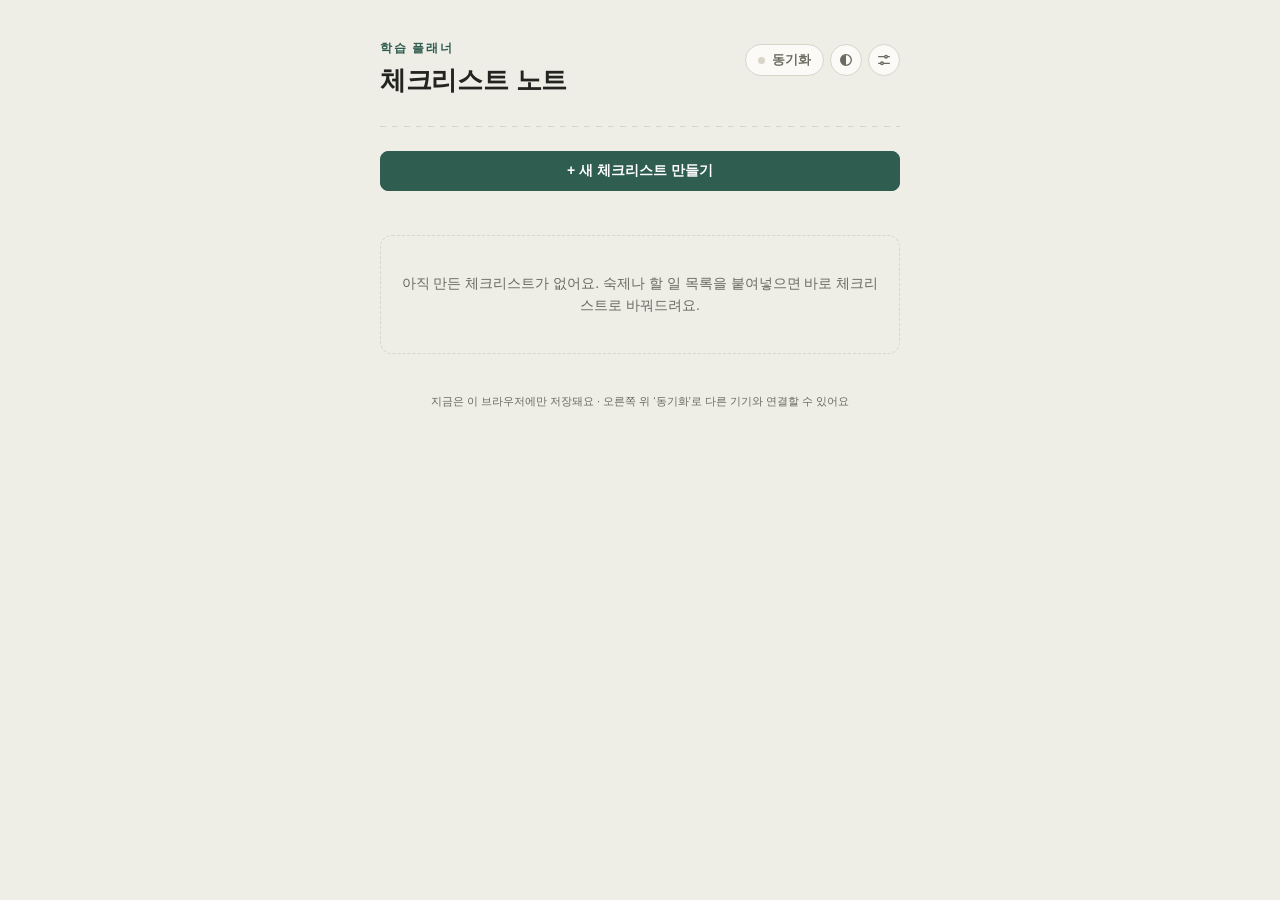
==== index.html @ d8da1058 "Release 1.8.0: card-based new-checklist flow, fill preview, growing template slots, unlock copy prot" ====
<!doctype html>
<html lang="ko">
<head>
<meta charset="utf-8">
<meta name="viewport" content="width=device-width, initial-scale=1">
<title>체크리스트 노트</title>
<script src="js/boot.js?v=9c025976"></script>
<link rel="stylesheet" href="css/style.css?v=dfe7e63e">
</head>
<body>
<div class="page">
  <header class="topbar">
    <div>
      <p class="eyebrow">학습 플래너</p>
      <h1 class="title">체크리스트 노트</h1>
    </div>
    <div class="topbar-actions">
      <button type="button" class="chip" id="btn-account">
        <span class="chip-dot" id="sync-dot"></span>
        <span class="chip-label" id="account-label">동기화</span>
      </button>
      <button type="button" class="icon-btn" id="btn-theme"></button>
      <button type="button" class="icon-btn" id="btn-settings" title="설정" aria-label="설정">
        <svg viewBox="0 0 24 24" fill="none" stroke="currentColor" stroke-width="2" stroke-linecap="round" aria-hidden="true"><path d="M4 7h9M17 7h3M4 17h3M11 17h9"/><circle cx="15" cy="7" r="2"/><circle cx="9" cy="17" r="2"/></svg>
      </button>
      <button type="button" class="icon-btn" id="btn-expand" title="큰 화면으로 열기" aria-label="큰 화면으로 열기" hidden>
        <svg viewBox="0 0 24 24" fill="none" stroke="currentColor" stroke-width="2" stroke-linecap="round" stroke-linejoin="round" aria-hidden="true"><path d="M14 4h6v6M20 4l-8 8M10 20H4v-6"/></svg>
      </button>
    </div>
  </header>
  <div class="rail"></div>

  <!-- LIST VIEW -->
  <section id="view-list">
    <button class="btn btn-primary btn-block" id="btn-new" style="margin-bottom:20px;">+ 새 체크리스트 만들기</button>
    <div class="tpl-section" id="tpl-section" hidden>
      <p class="field-label">템플릿으로 시작</p>
      <div class="tpl-list" id="tpl-list"></div>
    </div>
    <div class="card-list" id="card-list"></div>
    <p class="empty" id="empty-state" hidden></p>
    <div class="done-section" id="done-section" hidden>
      <button type="button" class="done-toggle" id="done-toggle" aria-expanded="false" aria-controls="done-list">
        <span>완료한 체크리스트</span>
        <span class="done-count num" id="done-count"></span>
        <svg viewBox="0 0 24 24" fill="none" stroke="currentColor" stroke-width="2.4" stroke-linecap="round" stroke-linejoin="round" aria-hidden="true"><path d="M6 9l6 6 6-6"/></svg>
      </button>
      <div class="card-list" id="done-list" hidden></div>
    </div>
  </section>

  <!-- INPUT VIEW -->
  <section id="view-input" hidden>
    <button class="back-link" id="btn-cancel-new">&larr; 목록으로</button>
    <div class="input-block">
      <label class="field-label" for="title-input">제목</label>
      <input type="text" id="title-input" placeholder="예: 8/8 영어 숙제">
    </div>
    <div class="input-block">
      <div class="field-head">
        <label class="field-label" for="text-input">할 일 목록</label>
        <div class="field-actions">
        <button type="button" class="btn btn-small" id="btn-fill-template" title="지금 적은 글을 저장해 둔 템플릿의 빈칸에 채워 넣어요">
          <svg viewBox="0 0 24 24" fill="none" stroke="currentColor" stroke-width="2" stroke-linecap="round" stroke-linejoin="round" aria-hidden="true"><path d="M4 5h16v5H4zM4 14h7v5H4zM15 14h5v5h-5z"/></svg>
          <span>템플릿에 합치기</span>
        </button>
        <button type="button" class="btn btn-small" id="btn-save-template">
          <svg viewBox="0 0 24 24" fill="none" stroke="currentColor" stroke-width="2" stroke-linecap="round" stroke-linejoin="round" aria-hidden="true"><path d="M6 3h12v18l-6-4-6 4z"/></svg>
          <span>템플릿 저장</span>
        </button>
        <button type="button" class="btn btn-small" id="btn-photo">
          <svg viewBox="0 0 24 24" fill="none" stroke="currentColor" stroke-width="2" stroke-linecap="round" stroke-linejoin="round" aria-hidden="true"><path d="M4 8h3l2-3h6l2 3h3v11H4z"/><circle cx="12" cy="13" r="3.5"/></svg>
          <span id="photo-label">사진에서 읽기</span>
        </button>
        </div>
        <input type="file" id="photo-input" accept="image/*" hidden>
      </div>
      <textarea id="text-input" spellcheck="false"></textarea>
      <p class="hint fill-hint" id="fill-hint" hidden>템플릿의 빈칸(<code>___</code>)을 채운 뒤 <code>Tab</code>을 누르면 다음 빈칸으로, <code>Shift+Tab</code>은 이전 빈칸으로 가요.</p>
      <p class="hint">"1. 문법" "1) 워크북" 같은 번호를 쓰면 구조를 알아서 잡아줘요. Enter를 치면 다음 번호가 자동으로 붙고, <code>Tab</code>으로 한 단계 들여쓰기, Shift+Tab으로 내어쓰기예요. 숙제 사진은 Ctrl+V로 붙여넣거나 여기로 끌어다 놓아도 읽어요. 빈 번호에서 Enter를 한 번 더 치면 번호가 끝나요.</p>
    </div>

    <button class="btn btn-primary btn-block" id="btn-build">체크리스트 만들기</button>
  </section>

  <!-- DETAIL VIEW -->
  <section id="view-detail" hidden>
    <button class="back-link" id="btn-back">&larr; 목록으로</button>
    <div class="detail-title-row">
      <input type="text" class="detail-title" id="detail-title" aria-label="체크리스트 제목">
    </div>
    <div id="stamp-done" class="stamp" hidden>&#10003; 오늘의 할 일 완료</div>
    <div class="progress-row">
      <div class="bar-track"><div class="bar-fill" id="detail-bar"></div></div>
      <span class="progress-frac num" id="detail-frac"></span>
      <span class="progress-pct num" id="detail-pct"></span>
    </div>
    <ul class="tree" id="tree-root"></ul>
    <div class="note-block">
      <label class="field-label" for="detail-note">메모</label>
      <textarea id="detail-note" rows="3" spellcheck="false" placeholder="이 체크리스트에 남길 메모 (예: 선생님이 한 말, 준비물, 헷갈린 점)"></textarea>
    </div>
    <div class="detail-actions">
      <button class="btn btn-primary" id="btn-edit-list">수정</button>
      <button class="btn" id="btn-carry-over">남은 것만 새로 만들기</button>
      <button class="btn" id="btn-reset">체크 초기화</button>
      <button class="btn btn-ghost" id="btn-delete">삭제</button>
    </div>
  </section>

  <p class="footer-note" id="footer-note"></p>
</div>

<dialog class="dialog" id="settings-dialog" aria-labelledby="settings-title">
  <h2 class="dialog-title" id="settings-title">설정</h2>

  <p class="field-label">들여쓰기 번호 모양</p>
  <p class="hint setting-hint">할 일을 적을 때 <code>Tab</code>이나 <code>Enter</code>로 새 번호가 붙을 때 쓰는 모양이에요. 줄을 <code>Tab</code>으로 들여쓰면 그 단계의 모양으로 바뀌어요.</p>
  <div class="setting-row">
    <label for="marker-level-0">첫째 단계</label>
    <select id="marker-level-0"></select>
  </div>
  <div class="setting-row">
    <label for="marker-level-1">둘째 단계 <span class="setting-sub">Tab 1번</span></label>
    <select id="marker-level-1"></select>
  </div>
  <div class="setting-row">
    <label for="marker-level-2">셋째 단계부터 <span class="setting-sub">Tab 2번 이상</span></label>
    <select id="marker-level-2"></select>
  </div>
  <pre class="marker-preview" id="marker-preview" aria-label="미리보기"></pre>

  <label class="check-row">
    <input type="checkbox" id="setting-renumber">
    <span>끌어서 순서를 바꾸면 번호를 다시 매겨요</span>
  </label>
  <p class="hint">로그인하면 이 설정도 계정으로 동기화돼요. 로그인하지 않으면 이 기기에만 저장돼요.</p>

  <details class="patch-notes">
    <summary>패치노트 <span class="patch-version num" id="app-version"></span></summary>
    <div class="patch-list" id="patch-list"></div>
  </details>

  <div class="dialog-actions">
    <button class="btn btn-primary" type="button" data-close-dialog>닫기</button>
  </div>
</dialog>

<dialog class="dialog" id="new-dialog" aria-labelledby="new-title">
  <h2 class="dialog-title" id="new-title"></h2>
  <p class="dialog-text" id="new-desc" hidden></p>
  <div class="card-list-stack" id="new-cards"></div>
  <div class="dialog-actions">
    <button class="btn btn-ghost" type="button" id="new-back" hidden>&larr; 뒤로</button>
    <button class="btn" type="button" data-close-dialog>닫기</button>
  </div>
</dialog>

<dialog class="dialog dialog-wide" id="preview-dialog" aria-labelledby="preview-title">
  <h2 class="dialog-title" id="preview-title">이렇게 채워져요</h2>
  <p class="dialog-text" id="preview-desc"></p>
  <div class="pv-legend" aria-hidden="true">
    <span class="pv-tag pv-filled">채움</span>
    <span class="pv-tag pv-inserted">끼워 넣음</span>
    <span class="pv-tag pv-blank">비어 있음</span>
    <span class="pv-tag pv-kept">틀 그대로</span>
  </div>
  <div class="pv-list" id="preview-list"></div>
  <p class="hint" id="preview-summary"></p>
  <div class="dialog-actions">
    <button class="btn" type="button" id="preview-alt" hidden></button>
    <button class="btn btn-primary" type="button" id="preview-apply">적용하기</button>
  </div>
</dialog>

<dialog class="dialog" id="template-dialog" aria-labelledby="template-title">
  <h2 class="dialog-title" id="template-title">템플릿으로 저장</h2>
  <p class="dialog-text">지금 적은 할 일 목록을 틀로 저장해 두고, 다음에 "템플릿으로 시작"에서 불러와 채워 넣을 수 있어요. 비워 둘 곳은 <code>___</code>(밑줄 3개)로 적어주세요. 예: <code>1. 단어 ___</code></p>
  <label class="field-label" for="template-name">템플릿 이름</label>
  <input type="text" id="template-name" maxlength="24" autocomplete="off" placeholder="예: 학원 숙제">
  <p class="hint" id="template-note"></p>
  <p class="status-msg is-error" id="template-error" hidden></p>
  <div class="dialog-actions">
    <button class="btn" type="button" data-close-dialog>닫기</button>
    <button class="btn btn-primary" type="button" id="template-save">저장</button>
  </div>
</dialog>

<dialog class="dialog" id="account-dialog" aria-labelledby="account-title">
  <h2 class="dialog-title" id="account-title">계정으로 동기화</h2>

  <div id="account-signed-out">
    <p class="dialog-text">이메일과 비밀번호로 로그인하면 PC와 폰에서 같은 체크리스트를 볼 수 있어요. 내 계정으로 저장돼서 다른 사람은 볼 수 없어요. SuperDialer 앱 계정과 같은 계정이에요.</p>
    <label class="field-label" for="account-email-input">이메일</label>
    <input type="email" id="account-email-input" autocomplete="username" spellcheck="false" placeholder="name@example.com">
    <label class="field-label" for="account-password-input">비밀번호</label>
    <input type="password" id="account-password-input" autocomplete="current-password" placeholder="6자 이상">
    <p class="status-msg is-error" id="account-error" hidden></p>
    <p class="hint" id="account-legacy-hint" hidden>예전 ‘아이디’ 동기화로 쓰던 체크리스트는 이 브라우저에 그대로 있어요. 로그인하면 계정으로 올라가요.</p>
    <div class="dialog-actions">
      <button class="btn" type="button" data-close-dialog>닫기</button>
      <button class="btn" type="button" id="account-signup">회원가입</button>
      <button class="btn btn-primary" type="button" id="account-login">로그인</button>
    </div>
  </div>

  <div id="account-signed-in" hidden>
    <p class="dialog-text"><strong id="account-current-id"></strong> 계정으로 동기화하고 있어요.</p>
    <p class="hint" id="account-last-sync"></p>
    <details class="legacy-import">
      <summary>예전 아이디에서 가져오기</summary>
      <p class="hint">이전에 아이디만으로 동기화하던 체크리스트를 이 계정으로 합쳐요.</p>
      <input type="text" id="account-legacy-input" spellcheck="false" placeholder="예전 아이디">
      <button class="btn" type="button" id="account-legacy-import">가져오기</button>
    </details>
    <div class="dialog-actions">
      <button class="btn btn-ghost" type="button" id="account-logout">로그아웃</button>
      <button class="btn" type="button" id="account-sync-now">지금 동기화</button>
      <button class="btn btn-primary" type="button" data-close-dialog>닫기</button>
    </div>
  </div>

  <div id="account-unconfigured" hidden>
    <p class="dialog-text">동기화 서버가 아직 연결되지 않아서 지금은 이 브라우저에만 저장돼요.</p>
    <p class="hint"><code>js/config.js</code>에 Supabase 주소와 키를 넣으면 켜져요. 설정 방법은 README에 있어요.</p>
    <div class="dialog-actions">
      <button class="btn btn-primary" type="button" data-close-dialog>닫기</button>
    </div>
  </div>
</dialog>

<div class="toast" id="toast" role="status" aria-live="polite" hidden></div>

<script src="js/config.js?v=7a0c2fef"></script>
<script src="js/version.js?v=f618550b"></script>
<script src="js/util.js?v=636b9a37"></script>
<script src="js/parser.js?v=a111a394"></script>
<script src="js/markers.js?v=a9713288"></script>
<script src="js/store.js?v=525d35f8"></script>
<script src="js/sync.js?v=b7b1cc95"></script>
<script src="js/theme.js?v=57aaf38d"></script>
<script src="js/confetti.js?v=ac100d52"></script>
<script src="js/settings.js?v=b8c64f5b"></script>
<script src="js/dragsort.js?v=265a18cf"></script>
<script src="js/view-list.js?v=ef3973a3"></script>
<script src="js/view-detail.js?v=2e94fd7f"></script>
<script src="js/view-input.js?v=64a6a858"></script>
<script src="vendor/tesseract/tesseract.min.js?v=99bac222"></script>
<script src="js/ocr-text.js?v=15b0b650"></script>
<script src="js/photo.js?v=3d3946a0"></script>
<script src="js/template-fill.js?v=d12a810c"></script>
<script src="js/page-text.js?v=63a82f47"></script>
<script src="js/page-extract.js?v=d46d4d75"></script>
<script src="js/page-import.js?v=6c646807"></script>
<script src="js/new-flow.js?v=ccb6172e"></script>
<script src="js/templates.js?v=20de53d5"></script>
<script src="js/account.js?v=31522bca"></script>
<script src="js/app.js?v=40acb630"></script>
</body>
</html>
---- css/style.css ----
:root {
  color-scheme: light dark;
  --bg: #eeede6;
  --surface: #fbfaf6;
  --surface-2: #f4f2ea;
  --ink: #23241f;
  --ink-muted: #6b6a61;
  --rule: #d8d6c9;
  --accent: #2f5d50;
  --accent-contrast: #ffffff;
  --accent-soft: #dce8e1;
  --warn: #b4442e;
  --warn-soft: #f3ddd6;
  --shadow: 0 1px 0 rgba(35,36,31,0.04), 0 8px 24px -16px rgba(35,36,31,0.25);
}
@media (prefers-color-scheme: dark) {
  :root:not([data-theme="light"]) {
    --bg: #1b1e1a;
    --surface: #23261f;
    --surface-2: #292c24;
    --ink: #ede9df;
    --ink-muted: #9c9a8c;
    --rule: #3a3d33;
    --accent: #86c2ab;
    --accent-contrast: #12211b;
    --accent-soft: #2a3b32;
    --warn: #e08669;
    --warn-soft: #3a2a24;
    --shadow: 0 1px 0 rgba(0,0,0,0.2), 0 8px 24px -16px rgba(0,0,0,0.6);
  }
}
:root[data-theme="dark"] {
  color-scheme: dark;
  --bg: #1b1e1a; --surface: #23261f; --surface-2: #292c24; --ink: #ede9df;
  --ink-muted: #9c9a8c; --rule: #3a3d33; --accent: #86c2ab; --accent-contrast: #12211b;
  --accent-soft: #2a3b32; --warn: #e08669; --warn-soft: #3a2a24;
  --shadow: 0 1px 0 rgba(0,0,0,0.2), 0 8px 24px -16px rgba(0,0,0,0.6);
}
:root[data-theme="light"] {
  color-scheme: light;
  --bg: #eeede6; --surface: #fbfaf6; --surface-2: #f4f2ea; --ink: #23241f;
  --ink-muted: #6b6a61; --rule: #d8d6c9; --accent: #2f5d50; --accent-contrast: #ffffff;
  --accent-soft: #dce8e1; --warn: #b4442e; --warn-soft: #f3ddd6;
  --shadow: 0 1px 0 rgba(35,36,31,0.04), 0 8px 24px -16px rgba(35,36,31,0.25);
}

* { box-sizing: border-box; }
html, body { margin: 0; padding: 0; }
body {
  background: var(--bg);
  color: var(--ink);
  font-family: "Pretendard Variable", Pretendard, -apple-system, BlinkMacSystemFont,
    "Apple SD Gothic Neo", "Malgun Gothic", "Noto Sans KR", sans-serif;
  min-height: 100vh;
  -webkit-font-smoothing: antialiased;
  /* Double-clicking a row must not paint a blue text selection; only editing fields allow it. */
  -webkit-user-select: none;
  user-select: none;
}
input, textarea { -webkit-user-select: text; user-select: text; }
.num { font-family: ui-monospace, "SF Mono", Menlo, Consolas, monospace; font-variant-numeric: tabular-nums; }

.page {
  max-width: 560px;
  margin: 0 auto;
  padding: 40px 20px 80px;
}

/* ---------- header ---------- */
.topbar {
  display: flex; align-items: flex-start; justify-content: space-between; gap: 12px;
  margin-bottom: 28px;
}
.eyebrow {
  font-size: 12px;
  letter-spacing: 0.14em;
  text-transform: uppercase;
  color: var(--accent);
  font-weight: 700;
  margin: 0 0 6px;
}
h1.title {
  font-size: 26px;
  font-weight: 800;
  letter-spacing: -0.01em;
  margin: 0;
  text-wrap: balance;
}
.topbar-actions { display: flex; align-items: center; gap: 6px; padding-top: 4px; flex-shrink: 0; }

.chip {
  display: inline-flex; align-items: center; gap: 7px;
  height: 32px; max-width: 170px; padding: 0 12px;
  border: 1px solid var(--rule); border-radius: 999px;
  background: var(--surface); color: var(--ink-muted);
  font-size: 12.5px; font-weight: 600;
  transition: border-color 0.15s ease, color 0.15s ease;
}
.chip:hover { border-color: var(--accent); color: var(--ink); }
.chip-label { overflow: hidden; text-overflow: ellipsis; white-space: nowrap; }
.chip-dot { width: 7px; height: 7px; border-radius: 50%; background: var(--rule); flex-shrink: 0; }
.chip-dot[data-status="ok"] { background: var(--accent); }
.chip-dot[data-status="syncing"] { background: var(--accent); animation: pulse 1s ease-in-out infinite; }
.chip-dot[data-status="error"] { background: var(--warn); }
@keyframes pulse { 50% { opacity: 0.25; } }

.icon-btn {
  width: 32px; height: 32px; padding: 0;
  display: inline-flex; align-items: center; justify-content: center;
  border: 1px solid var(--rule); border-radius: 50%;
  background: var(--surface); color: var(--ink-muted);
  transition: border-color 0.15s ease, color 0.15s ease;
}
.icon-btn:hover { border-color: var(--accent); color: var(--ink); }
.icon-btn svg { width: 16px; height: 16px; }
.chip:focus-visible, .icon-btn:focus-visible { outline: 2px solid var(--accent); outline-offset: 2px; }

/* ruled top rail */
.rail {
  height: 1px;
  background: repeating-linear-gradient(to right, var(--rule) 0 6px, transparent 6px 12px);
  margin-bottom: 24px;
}

button {
  font-family: inherit;
  cursor: pointer;
}
.btn {
  appearance: none;
  border: 1px solid var(--rule);
  background: var(--surface);
  color: var(--ink);
  border-radius: 8px;
  padding: 10px 16px;
  font-size: 14px;
  font-weight: 600;
  transition: border-color 0.15s ease, background 0.15s ease, transform 0.05s ease;
}
.btn:hover { border-color: var(--accent); }
.btn:active { transform: translateY(1px); }
.btn:focus-visible { outline: 2px solid var(--accent); outline-offset: 2px; }
.btn:disabled { opacity: 0.55; cursor: default; }
.btn:disabled:hover { border-color: var(--rule); }
.btn-primary {
  background: var(--accent);
  border-color: var(--accent);
  color: var(--accent-contrast);
}
.btn-primary:hover { filter: brightness(1.05); }
.btn-primary:disabled:hover { border-color: var(--accent); filter: none; }
.btn-ghost {
  background: transparent;
  border-color: transparent;
  color: var(--ink-muted);
}
.btn-ghost:hover { color: var(--warn); border-color: var(--warn-soft); background: var(--warn-soft); }
.btn-block { width: 100%; }
.btn-row { display: flex; gap: 10px; }
.btn-row .btn-block { flex: 1; }

/* ---------- list view ---------- */
.empty {
  border: 1px dashed var(--rule);
  border-radius: 12px;
  padding: 36px 20px;
  text-align: center;
  color: var(--ink-muted);
  font-size: 14px;
  line-height: 1.6;
}
.card-list { display: flex; flex-direction: column; gap: 12px; margin-bottom: 24px; }
.card {
  background: var(--surface);
  border: 1px solid var(--rule);
  border-radius: 12px;
  padding: 16px 18px;
  box-shadow: var(--shadow);
  cursor: pointer;
  transition: border-color 0.15s ease;
}
.card:hover { border-color: var(--accent); }
.card:focus-visible { outline: 2px solid var(--accent); outline-offset: 2px; }
.card-top { display: flex; align-items: baseline; justify-content: space-between; gap: 10px; margin-bottom: 10px; }
.card-title { font-size: 15px; font-weight: 700; }
.card-date { font-size: 11px; color: var(--ink-muted); flex-shrink: 0; }
.card-preview { list-style: none; margin: 0 0 12px; padding: 0; display: flex; flex-direction: column; gap: 4px; }
.card-preview li {
  position: relative; padding-left: 16px;
  font-size: 12.5px; color: var(--ink-muted);
  white-space: nowrap; overflow: hidden; text-overflow: ellipsis;
}
.card-preview li::before {
  content: ""; position: absolute; left: 1px; top: 50%; transform: translateY(-50%);
  width: 8px; height: 8px; border: 1.5px solid var(--ink-muted); border-radius: 2px;
}
.bar-track { height: 6px; border-radius: 4px; background: var(--surface-2); overflow: hidden; }
.bar-fill { height: 100%; background: var(--accent); border-radius: 4px; transition: width 0.25s ease; }
.card-bottom { display: flex; justify-content: space-between; align-items: center; margin-top: 8px; }
.card-frac { font-size: 12px; color: var(--ink-muted); }
.card-pct { font-size: 11px; color: var(--ink-muted); }
.card-done { font-size: 11px; font-weight: 700; color: var(--accent); letter-spacing: 0.04em; }
.card.is-done { box-shadow: none; background: transparent; }
.card.is-done .card-title { color: var(--ink-muted); }

.done-section { margin-top: 8px; }
.done-toggle {
  display: flex; align-items: center; gap: 8px; width: 100%;
  padding: 10px 2px; margin-bottom: 10px;
  border: none; border-top: 1px dashed var(--rule); background: none;
  color: var(--ink-muted); font-size: 13px; font-weight: 700; text-align: left;
}
.done-toggle:hover { color: var(--ink); }
.done-toggle:focus-visible { outline: 2px solid var(--accent); outline-offset: 2px; }
.done-count {
  font-size: 11px; padding: 1px 7px; border-radius: 999px;
  background: var(--surface-2); color: var(--ink-muted);
}
.done-toggle svg { width: 14px; height: 14px; margin-left: auto; transition: transform 0.15s ease; }
.done-toggle[aria-expanded="false"] svg { transform: rotate(-90deg); }

/* ---------- input view ---------- */
.field-label {
  font-size: 12px; font-weight: 700; color: var(--ink-muted);
  text-transform: uppercase; letter-spacing: 0.08em; margin: 0 0 8px; display: block;
}
input[type="text"], input[type="email"], input[type="password"], textarea, select {
  width: 100%;
  background: var(--surface);
  border: 1px solid var(--rule);
  border-radius: 10px;
  color: var(--ink);
  font-family: inherit;
  font-size: 14px;
  padding: 12px 14px;
}
select { cursor: pointer; }
input[type="text"]:focus, input[type="email"]:focus, input[type="password"]:focus, textarea:focus, select:focus {
  outline: none; border-color: var(--accent);
  box-shadow: 0 0 0 3px var(--accent-soft);
}
textarea { line-height: 1.65; resize: vertical; min-height: 220px; margin-bottom: 18px; tab-size: 4; }
.input-block { margin-bottom: 18px; }
.hint { font-size: 12px; color: var(--ink-muted); margin: 8px 0 0; line-height: 1.6; }
.hint a { color: var(--accent); }
.hint code, .dialog code {
  font-family: ui-monospace, "SF Mono", Menlo, Consolas, monospace;
  background: var(--surface-2); border-radius: 4px; padding: 1px 5px; font-size: 11.5px;
}

#btn-build { margin-top: 4px; }

.status-msg { font-size: 12px; margin: 10px 2px 0; line-height: 1.6; }
.status-msg.is-error { color: var(--warn); }

/* ---------- detail view ---------- */
.back-link {
  background: none; border: none; color: var(--ink-muted); font-size: 13px;
  padding: 0; margin-bottom: 14px; display: inline-flex; align-items: center; gap: 4px;
}
.back-link:hover { color: var(--accent); }
.detail-title-row { display: flex; align-items: center; gap: 10px; margin-bottom: 6px; }
/* Qualified with the element so it beats the generic input[type="text"] field style. */
input.detail-title {
  font-size: 21px; font-weight: 800; letter-spacing: -0.01em;
  background: transparent; border: none; border-radius: 0; color: var(--ink); font-family: inherit;
  flex: 1; padding: 2px 0; border-bottom: 1px solid transparent;
}
input.detail-title:focus { outline: none; box-shadow: none; border-bottom-color: var(--accent); }
.progress-row {
  position: sticky; top: 0; z-index: 2;
  display: flex; align-items: center; gap: 12px;
  padding: 12px 0; margin-bottom: 12px;
  background: var(--bg);
}
.progress-row .bar-track { flex: 1; height: 8px; }
.progress-frac { font-size: 13px; color: var(--ink-muted); flex-shrink: 0; }
.progress-pct { font-size: 13px; font-weight: 700; color: var(--accent); flex-shrink: 0; min-width: 34px; text-align: right; }

.stamp {
  display: inline-flex; align-items: center; gap: 6px;
  background: var(--accent-soft); color: var(--accent);
  font-size: 12px; font-weight: 700; letter-spacing: 0.04em;
  padding: 5px 10px; border-radius: 999px; margin: 8px 0 4px;
}
.stamp[data-animate] { animation: stamp-in 0.4s cubic-bezier(0.34, 1.56, 0.64, 1) 0.25s both; }
@keyframes stamp-in {
  from { opacity: 0; transform: scale(0.6); }
  to { opacity: 1; transform: scale(1); }
}

ul.tree, ul.tree ul { list-style: none; margin: 0; padding: 0; }
ul.tree { border-top: 1px solid var(--rule); }
ul.tree li { border-bottom: 1px solid var(--rule); }
ul.tree ul { border-top: 1px solid var(--rule); }
ul.tree ul li:last-child { border-bottom: none; }
.item-row {
  display: flex; align-items: flex-start; gap: 10px;
  padding: 11px 2px;
}

.chk {
  appearance: none; -webkit-appearance: none;
  width: 19px; height: 19px; flex-shrink: 0; margin-top: 1px; padding: 0;
  border: 1.5px solid var(--ink-muted); border-radius: 5px;
  background: var(--surface);
  position: relative;
  transition: transform 0.12s ease;
}
.chk:hover { border-color: var(--accent); transform: scale(1.12); }
.chk:active { transform: scale(0.9); }
.chk[aria-checked="true"] { background: var(--accent); border-color: var(--accent); }
.chk[aria-checked="mixed"] { border-color: var(--accent); }
.chk[aria-checked="mixed"]::after {
  content: ""; position: absolute; left: 4px; top: 7.5px;
  width: 8px; height: 2px; background: var(--accent); border-radius: 1px;
}
.chk:focus-visible { outline: 2px solid var(--accent); outline-offset: 2px; }

/* The check is an SVG stroke so it can be drawn like a pen line (pathLength="1"). */
.chk-mark {
  position: absolute; inset: 0; width: 100%; height: 100%;
  fill: none; stroke: var(--accent-contrast); stroke-width: 2.2;
  stroke-linecap: round; stroke-linejoin: round;
  stroke-dasharray: 1; stroke-dashoffset: 1;
}
.chk[aria-checked="true"] .chk-mark { stroke-dashoffset: 0; }

/* Only rows that just became checked animate; everything else renders in its final state. */
.item-row[data-animate] .chk { animation: chk-fill 0.18s ease-out var(--delay, 0ms) both; }
.item-row[data-animate] .chk-mark { animation: chk-draw 0.26s ease-out calc(var(--delay, 0ms) + 0.1s) both; }
.item-row[data-animate] .item-label { animation: strike-draw 0.32s ease-out calc(var(--delay, 0ms) + 0.22s) both; }
@keyframes chk-fill {
  from { background: var(--surface); border-color: var(--ink-muted); }
  to { background: var(--accent); border-color: var(--accent); }
}
@keyframes chk-draw {
  from { stroke-dashoffset: 1; }
  to { stroke-dashoffset: 0; }
}
@keyframes strike-draw {
  from { background-size: 0% 1.5px; color: var(--ink); }
  to { background-size: 100% 1.5px; color: var(--ink-muted); }
}

.item-text {
  font-size: 14.5px; line-height: 1.55; padding-top: 0px; cursor: pointer;
}
.item-row[data-leaf="0"] .item-text { font-weight: 700; }
/* Strikethrough is a background line on an inline span, so it can grow left to right across wrapped lines. */
.item-label {
  background-image: linear-gradient(var(--ink-muted), var(--ink-muted));
  background-repeat: no-repeat;
  background-position: 0 56%;
  background-size: 0% 1.5px;
}
.item-row[data-checked="true"] .item-label { color: var(--ink-muted); background-size: 100% 1.5px; }

.caret-btn {
  margin-left: auto; flex-shrink: 0;
  display: inline-flex; align-items: center; gap: 4px;
  height: 22px; padding: 0 6px;
  border: none; border-radius: 6px; background: transparent;
  color: var(--ink-muted); font-size: 11.5px; font-weight: 600;
}
.caret-btn:hover { background: var(--surface-2); color: var(--ink); }
.caret-btn:focus-visible { outline: 2px solid var(--accent); outline-offset: 1px; }
.caret-btn svg { width: 14px; height: 14px; transition: transform 0.15s ease; }
.caret-btn[aria-expanded="false"] svg { transform: rotate(-90deg); }

.detail-actions { display: flex; flex-wrap: wrap; gap: 10px; margin-top: 28px; }

.footer-note { text-align: center; font-size: 11px; color: var(--ink-muted); margin-top: 40px; }

/* ---------- dialog & toast ---------- */
.dialog {
  width: min(400px, calc(100vw - 32px));
  padding: 22px;
  border: 1px solid var(--rule); border-radius: 14px;
  background: var(--surface); color: var(--ink);
  box-shadow: 0 24px 60px -24px rgba(0, 0, 0, 0.5);
}
.dialog::backdrop { background: rgba(20, 22, 18, 0.45); }
.dialog-title { font-size: 17px; font-weight: 800; margin: 0 0 10px; }
.dialog-text { font-size: 14px; line-height: 1.6; margin: 0 0 16px; }
.dialog-actions { display: flex; justify-content: flex-end; flex-wrap: wrap; gap: 8px; margin-top: 18px; }

.toast {
  position: fixed; left: 50%; bottom: 24px; z-index: 50;
  transform: translateX(-50%);
  max-width: calc(100vw - 32px);
  padding: 10px 16px; border-radius: 10px;
  background: var(--ink); color: var(--bg);
  font-size: 13px; font-weight: 600;
  box-shadow: var(--shadow);
}
.toast { display: flex; align-items: center; gap: 14px; }
.toast-action {
  flex-shrink: 0; padding: 4px 2px; border: none; background: none;
  color: var(--accent-soft); font-size: 13px; font-weight: 800;
}
.toast-action:hover { text-decoration: underline; }
.toast-action:focus-visible { outline: 2px solid var(--accent-soft); outline-offset: 2px; }
.toast.toast-in { animation: toast-in 0.18s ease-out; }

.confetti { position: fixed; inset: 0; pointer-events: none; z-index: 60; }
@keyframes toast-in {
  from { opacity: 0; transform: translate(-50%, 6px); }
  to { opacity: 1; transform: translate(-50%, 0); }
}

@media (max-width: 480px) {
  .page { padding: 28px 16px 64px; }
  h1.title { font-size: 23px; }
  .chip { max-width: 120px; }
}

@media (prefers-reduced-motion: reduce) {
  .chip-dot[data-status="syncing"] { animation: none; }
  .chk { transition: none; }
  .chk:hover, .chk:active { transform: none; }
  .item-row[data-animate] .chk, .item-row[data-animate] .chk-mark, .item-row[data-animate] .item-label,
  .stamp[data-animate], .toast.toast-in { animation: none; }
  .caret-btn svg, .done-toggle svg { transition: none; }
}

[hidden] { display: none !important; }

/* ---------- extension popup ---------- */
html.is-popup body { width: 400px; min-height: 0; }
html.is-popup .page { padding: 16px 14px 20px; }
html.is-popup .topbar { margin-bottom: 14px; }
html.is-popup .eyebrow { display: none; }
html.is-popup h1.title { font-size: 19px; }
html.is-popup .rail { margin-bottom: 14px; }
html.is-popup .chip { max-width: 130px; }
html.is-popup #btn-new { margin-bottom: 14px !important; }
html.is-popup textarea { min-height: 220px; }
html.is-popup .footer-note { margin-top: 16px; }

.legacy-import { margin: 0 0 16px; font-size: 14px; }
.legacy-import summary { cursor: pointer; padding: 6px 0; }
.legacy-import input { margin: 8px 8px 8px 0; }

/* ---------- photo reading ---------- */
.field-head { display: flex; align-items: center; justify-content: space-between; gap: 8px; margin-bottom: 8px; }
.field-head .field-label { margin-bottom: 0; }
.btn-small { display: inline-flex; align-items: center; gap: 6px; padding: 6px 11px; font-size: 13px; }
.btn-small svg { width: 15px; height: 15px; }
.btn-small:disabled { opacity: 0.6; cursor: progress; }
#view-input.is-reading textarea { opacity: 0.55; }
#view-input.is-dropping textarea { outline: 2px dashed var(--accent); outline-offset: 2px; }

/* ---------- templates ---------- */
.field-actions { display: flex; align-items: center; gap: 6px; }
.tpl-section { margin: -6px 0 22px; }
.tpl-section .field-label { margin-bottom: 8px; }
.tpl-list { display: flex; flex-wrap: wrap; gap: 8px; }
.tpl-chip {
  display: inline-flex; align-items: stretch;
  border: 1px solid var(--rule); border-radius: 999px;
  background: var(--surface); overflow: hidden;
  transition: border-color 0.15s ease;
}
.tpl-chip:hover, .tpl-chip:focus-within { border-color: var(--accent); }
.tpl-use, .tpl-del { border: 0; background: transparent; color: var(--ink); font-size: 13px; font-weight: 600; }
.tpl-use { padding: 7px 6px 7px 14px; max-width: 200px; overflow: hidden; text-overflow: ellipsis; white-space: nowrap; }
.tpl-del { padding: 0 11px 0 6px; color: var(--ink-muted); font-size: 16px; line-height: 1; }
.tpl-del:hover { color: var(--warn); }
.tpl-use:focus-visible, .tpl-del:focus-visible { outline: 2px solid var(--accent); outline-offset: -2px; }
.fill-hint { color: var(--accent); }
html.is-popup .field-actions .btn-small { padding: 6px 9px; font-size: 12px; }
.field-head .field-label, .btn-small { white-space: nowrap; }

/* ---------- drag to reorder ---------- */
ul.tree { position: relative; }
.drag-handle {
  margin-left: auto; flex-shrink: 0;
  display: inline-flex; align-items: center; justify-content: center;
  width: 24px; height: 24px; padding: 0;
  border: none; border-radius: 6px; background: transparent;
  color: var(--ink-muted); opacity: 0.45;
  cursor: grab; touch-action: none;
  transition: opacity 0.15s ease, background 0.15s ease;
}
.caret-btn + .drag-handle { margin-left: 0; }
.item-row:hover .drag-handle, .drag-handle:focus-visible { opacity: 1; }
.drag-handle:hover { background: var(--surface-2); color: var(--ink); }
.drag-handle:focus-visible { outline: 2px solid var(--accent); outline-offset: 1px; }
.drag-handle svg { width: 16px; height: 16px; pointer-events: none; }
@media (hover: none) { .drag-handle { opacity: 0.7; width: 32px; height: 32px; } }
body.is-sorting, body.is-sorting * { cursor: grabbing !important; }
ul.tree li.is-dragging {
  position: relative; z-index: 5; opacity: 0.92;
  background: var(--surface);
  box-shadow: 0 10px 28px -10px rgba(0, 0, 0, 0.45);
  border-radius: 8px;
  transition: none;
}
.drop-line {
  position: fixed; z-index: 40; height: 3px; border-radius: 2px;
  background: var(--accent); pointer-events: none;
}

/* ---------- settings dialog ---------- */
.setting-hint { margin: 0 0 12px; }
.setting-row { display: flex; align-items: center; justify-content: space-between; gap: 12px; margin-bottom: 10px; font-size: 14px; font-weight: 600; }
.setting-sub { margin-left: 4px; font-size: 11.5px; font-weight: 500; color: var(--ink-muted); }
.setting-row select { width: auto; min-width: 150px; margin: 0; padding: 8px 10px; }
.marker-preview {
  margin: 14px 0 16px; padding: 12px 14px;
  border: 1px solid var(--rule); border-radius: 10px; background: var(--surface-2);
  font-family: inherit; font-size: 14px; line-height: 1.7; white-space: pre; overflow-x: auto;
}
.check-row { display: flex; align-items: center; gap: 10px; margin: 4px 0 8px; font-size: 14px; font-weight: 600; cursor: pointer; }
.check-row input { width: 18px; height: 18px; margin: 0; accent-color: var(--accent); }
html.is-popup .topbar-actions { gap: 4px; }
html.is-popup .chip { max-width: 96px; }

/* ---------- memo ---------- */
.note-block { margin-top: 24px; }
.note-block .field-label { margin-bottom: 8px; }
.note-block textarea { min-height: 84px; margin-bottom: 0; resize: vertical; overflow: hidden; line-height: 1.6; font-size: 14px; }
.card-note {
  margin: 0 0 12px; padding: 7px 10px;
  border-left: 3px solid var(--accent); border-radius: 4px; background: var(--surface-2);
  color: var(--ink-muted); font-size: 12.5px; line-height: 1.5;
  overflow: hidden; text-overflow: ellipsis; white-space: nowrap;
}

/* ---------- patch notes ---------- */
#settings-dialog { max-height: calc(100vh - 32px); overflow-y: auto; }
.patch-notes { margin: 6px 0 0; border-top: 1px solid var(--rule); padding-top: 10px; }
.patch-notes summary { cursor: pointer; padding: 4px 0; font-size: 14px; font-weight: 700; }
.patch-version { margin-left: 6px; font-size: 12px; font-weight: 600; color: var(--accent); }
.patch-list { max-height: 260px; overflow-y: auto; margin-top: 8px; padding-right: 4px; }
.patch-head { display: flex; align-items: center; gap: 8px; margin: 14px 0 6px; font-size: 13.5px; font-weight: 800; }
.patch-head:first-child { margin-top: 4px; }
.patch-date { font-size: 11.5px; font-weight: 500; color: var(--ink-muted); }
.patch-badge { padding: 1px 8px; border-radius: 999px; background: var(--accent-soft); color: var(--accent); font-size: 11px; font-weight: 700; }
.patch-items { margin: 0; padding-left: 18px; font-size: 13px; line-height: 1.6; color: var(--ink-muted); }
.patch-items li { margin-bottom: 3px; }

/* ---------- import + template fill ---------- */
.import-template-row { margin: 0 0 20px; }
.import-template-row select { margin: 0; font-size: 13px; }
.fill-list { display: flex; flex-direction: column; gap: 8px; max-height: 50vh; overflow-y: auto; }
.fill-choice {
  display: flex; flex-direction: column; gap: 3px; width: 100%; margin-bottom: 8px; padding: 12px 14px; text-align: left;
  border: 1px solid var(--rule); border-radius: 10px; background: var(--surface-2); color: var(--ink);
  transition: border-color 0.15s ease;
}
.fill-list .fill-choice { margin-bottom: 0; }
.fill-choice:hover, .fill-choice:focus-visible { border-color: var(--accent); outline: none; }
.fill-choice strong { font-size: 14px; }
.fill-choice span { font-size: 12.5px; line-height: 1.5; color: var(--ink-muted); overflow: hidden; text-overflow: ellipsis; }
.fill-list .fill-choice span { white-space: nowrap; }
html.is-popup .field-actions { flex-wrap: wrap; justify-content: flex-end; }

/* ---------- new-checklist cards and the fill preview ---------- */
.card-list-stack { display: flex; flex-direction: column; gap: 8px; max-height: 55vh; overflow-y: auto; }
.card-list-stack .fill-choice { margin-bottom: 0; }
.fill-choice span { white-space: normal; }
.dialog-wide { width: min(560px, calc(100vw - 32px)); max-height: calc(100vh - 32px); overflow-y: auto; }

.pv-legend { display: flex; flex-wrap: wrap; gap: 6px; margin: 0 0 10px; }
.pv-list { display: flex; flex-direction: column; gap: 4px; max-height: 46vh; overflow-y: auto; margin-bottom: 10px; }
.pv-row { padding: 8px 10px; border-left: 4px solid transparent; border-radius: 6px; }
.pv-text { font-size: 14px; line-height: 1.5; word-break: break-word; }
.pv-meta { display: flex; flex-wrap: wrap; align-items: baseline; gap: 6px; margin-top: 3px; }
.pv-note { font-size: 12px; line-height: 1.4; color: var(--ink-muted); }

/* a row and its tag share a look per kind: filled / blank / inserted / kept */
.pv-row.pv-filled { border-left-color: var(--accent); background: var(--accent-soft); }
.pv-row.pv-blank { border-left-color: var(--warn); background: var(--warn-soft); }
.pv-row.pv-inserted { border-left: 4px dashed var(--accent); background: var(--surface-2); }
.pv-row.pv-kept { border-left-color: var(--rule); }

.pv-tag { padding: 1px 8px; border: 1px solid transparent; border-radius: 999px; font-size: 11px; font-weight: 700; white-space: nowrap; }
.pv-tag.pv-filled { color: var(--accent); background: var(--accent-soft); }
.pv-tag.pv-blank { color: var(--warn); background: var(--warn-soft); }
.pv-tag.pv-inserted { color: var(--accent); border: 1px dashed var(--accent); }
.pv-tag.pv-kept { color: var(--ink-muted); border-color: var(--rule); }
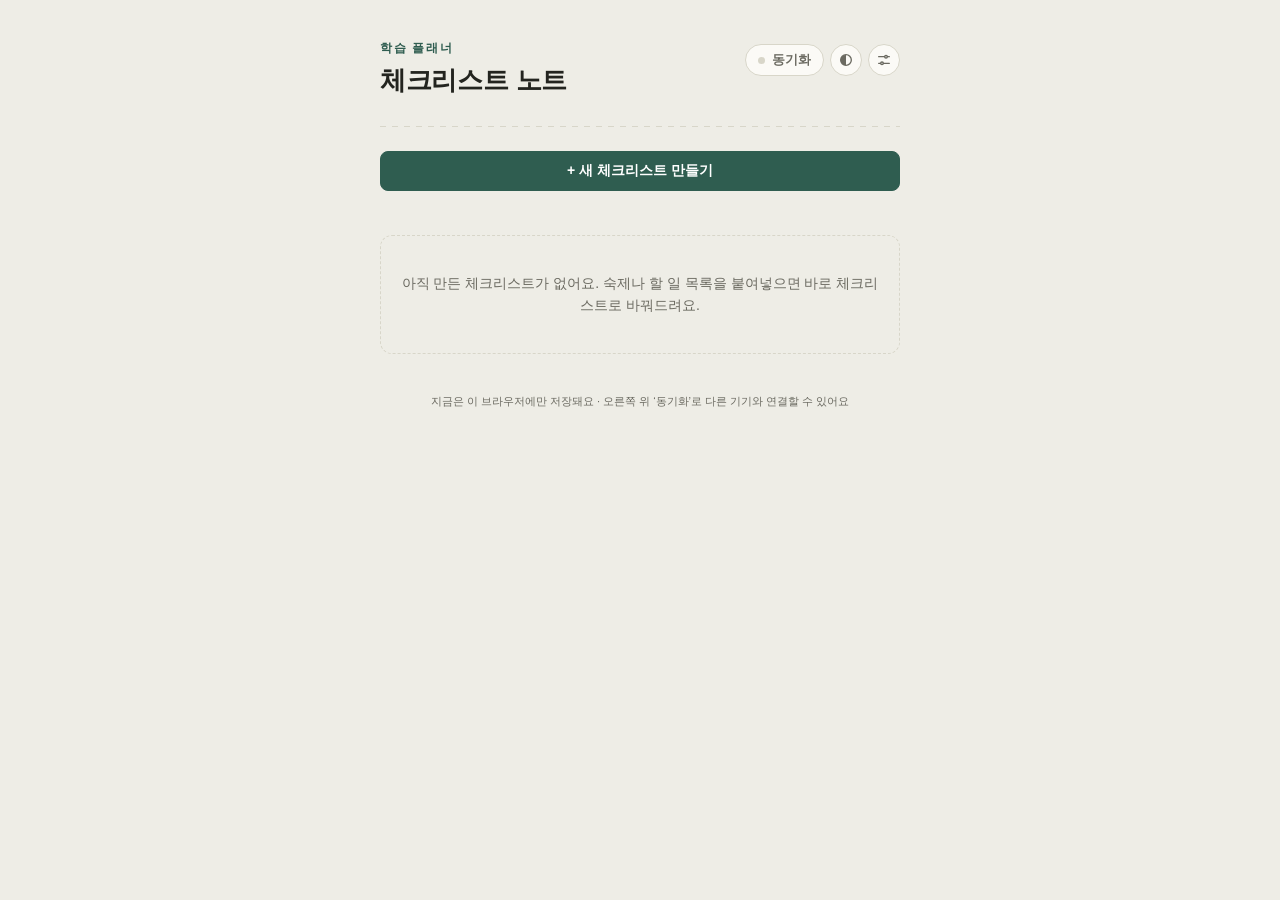
==== commit c45f86a2: "Release 1.9.0: side panel instead of popup, frame-aware page import - toolbar icon opens a side pane" ====
--- a/index.html
+++ b/index.html
@@ -4,8 +4,8 @@
 <meta charset="utf-8">
 <meta name="viewport" content="width=device-width, initial-scale=1">
 <title>체크리스트 노트</title>
-<script src="js/boot.js?v=9c025976"></script>
-<link rel="stylesheet" href="css/style.css?v=dfe7e63e">
+<script src="js/boot.js?v=36c66ea3"></script>
+<link rel="stylesheet" href="css/style.css?v=710e385e">
 </head>
 <body>
 <div class="page">
@@ -232,7 +232,7 @@
 <div class="toast" id="toast" role="status" aria-live="polite" hidden></div>
 
 <script src="js/config.js?v=7a0c2fef"></script>
-<script src="js/version.js?v=f618550b"></script>
+<script src="js/version.js?v=a891f320"></script>
 <script src="js/util.js?v=636b9a37"></script>
 <script src="js/parser.js?v=a111a394"></script>
 <script src="js/markers.js?v=a9713288"></script>
@@ -247,14 +247,14 @@
 <script src="js/view-input.js?v=64a6a858"></script>
 <script src="vendor/tesseract/tesseract.min.js?v=99bac222"></script>
 <script src="js/ocr-text.js?v=15b0b650"></script>
-<script src="js/photo.js?v=3d3946a0"></script>
+<script src="js/photo.js?v=a1e44c8b"></script>
 <script src="js/template-fill.js?v=d12a810c"></script>
 <script src="js/page-text.js?v=63a82f47"></script>
-<script src="js/page-extract.js?v=d46d4d75"></script>
-<script src="js/page-import.js?v=6c646807"></script>
-<script src="js/new-flow.js?v=ccb6172e"></script>
+<script src="js/page-extract.js?v=67fed90a"></script>
+<script src="js/page-import.js?v=b0838f29"></script>
+<script src="js/new-flow.js?v=64b0d4ac"></script>
 <script src="js/templates.js?v=20de53d5"></script>
 <script src="js/account.js?v=31522bca"></script>
-<script src="js/app.js?v=40acb630"></script>
+<script src="js/app.js?v=bf161ce5"></script>
 </body>
 </html>
--- a/css/style.css
+++ b/css/style.css
@@ -581,3 +581,8 @@
 .pv-tag.pv-blank { color: var(--warn); background: var(--warn-soft); }
 .pv-tag.pv-inserted { color: var(--accent); border: 1px dashed var(--accent); }
 .pv-tag.pv-kept { color: var(--ink-muted); border-color: var(--rule); }
+
+/* ---------- side panel ---------- */
+html.is-panel body { width: auto; min-height: 100vh; }
+html.is-panel .page { max-width: none; }
+html.is-panel .chip { max-width: 150px; }
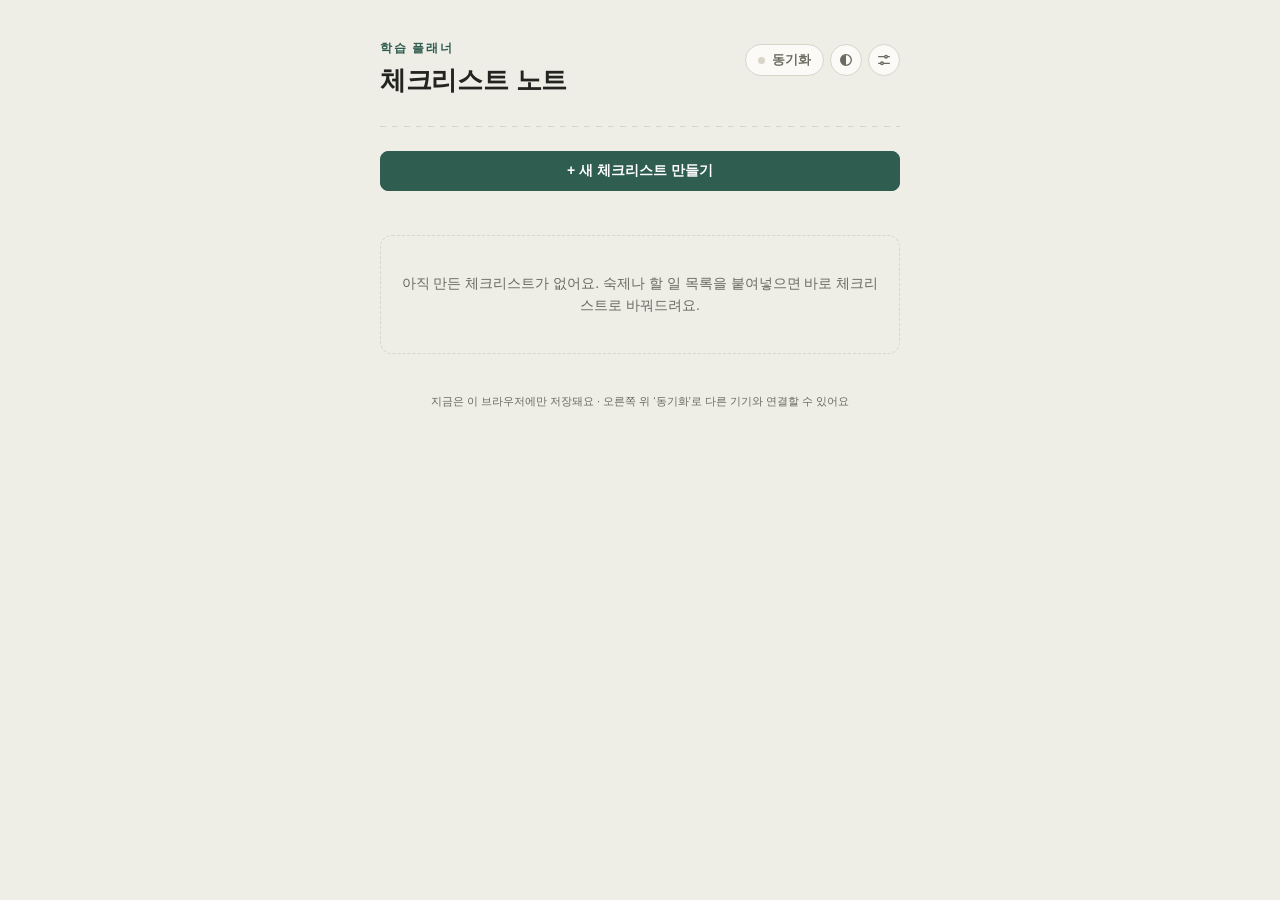
==== commit 8d817221: "Release 1.9.2: fix unlock switching off the element that holds a frame; innermost frame selection wi" ====
--- a/index.html
+++ b/index.html
@@ -232,7 +232,7 @@
 <div class="toast" id="toast" role="status" aria-live="polite" hidden></div>
 
 <script src="js/config.js?v=7a0c2fef"></script>
-<script src="js/version.js?v=a891f320"></script>
+<script src="js/version.js?v=dfa655a6"></script>
 <script src="js/util.js?v=636b9a37"></script>
 <script src="js/parser.js?v=a111a394"></script>
 <script src="js/markers.js?v=a9713288"></script>
@@ -250,11 +250,11 @@
 <script src="js/photo.js?v=a1e44c8b"></script>
 <script src="js/template-fill.js?v=d12a810c"></script>
 <script src="js/page-text.js?v=63a82f47"></script>
-<script src="js/page-extract.js?v=67fed90a"></script>
-<script src="js/page-import.js?v=b0838f29"></script>
-<script src="js/new-flow.js?v=64b0d4ac"></script>
+<script src="js/page-extract.js?v=7532f79f"></script>
+<script src="js/page-import.js?v=be3d1be9"></script>
+<script src="js/new-flow.js?v=e1d343e5"></script>
 <script src="js/templates.js?v=20de53d5"></script>
 <script src="js/account.js?v=31522bca"></script>
-<script src="js/app.js?v=bf161ce5"></script>
+<script src="js/app.js?v=7e0bf111"></script>
 </body>
 </html>
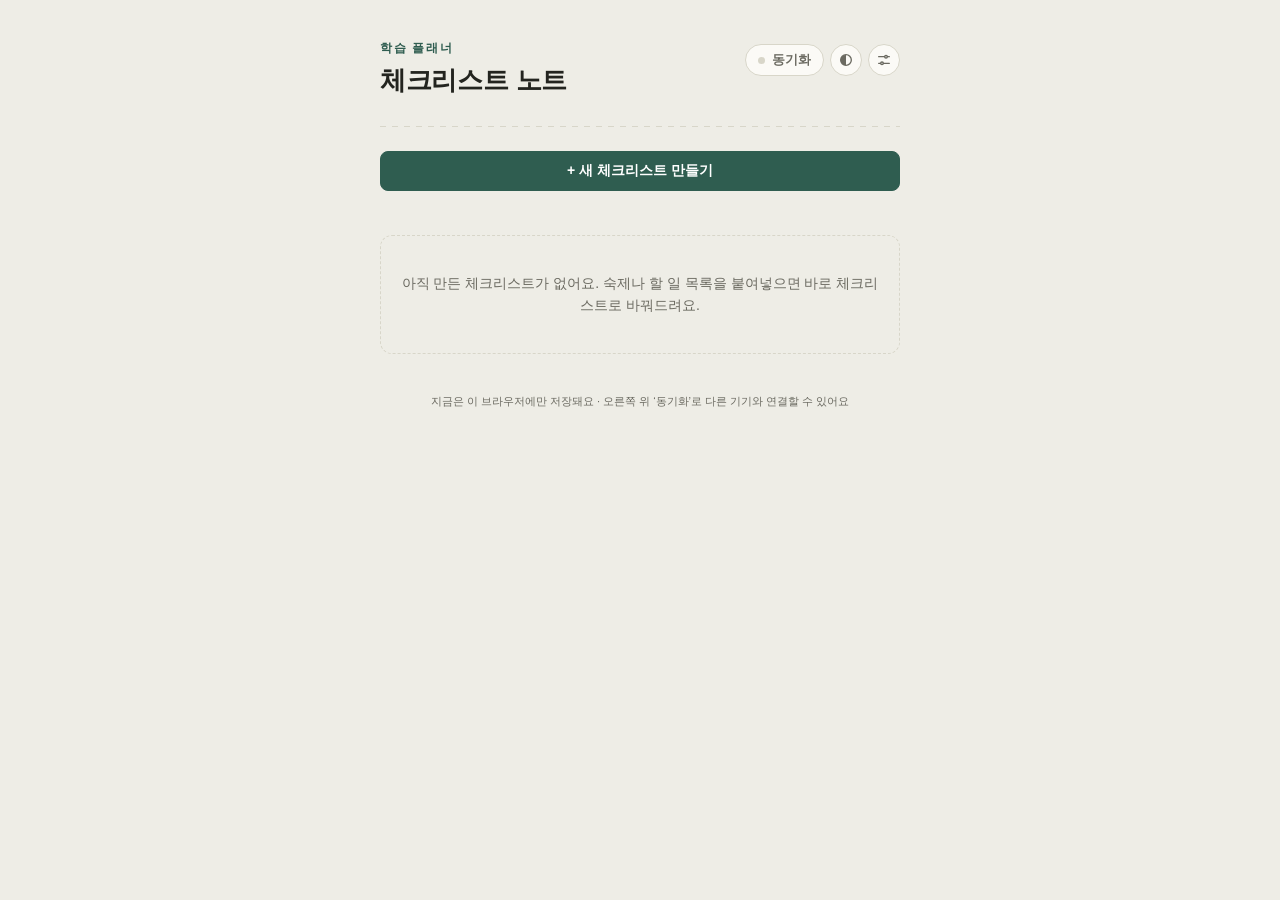
==== commit 94a01824: "Release 1.10.0: template fill is plain top-to-bottom, one item per blank Replaces name matching / gr" ====
--- a/index.html
+++ b/index.html
@@ -232,7 +232,7 @@
 <div class="toast" id="toast" role="status" aria-live="polite" hidden></div>
 
 <script src="js/config.js?v=7a0c2fef"></script>
-<script src="js/version.js?v=dfa655a6"></script>
+<script src="js/version.js?v=5cfb2771"></script>
 <script src="js/util.js?v=636b9a37"></script>
 <script src="js/parser.js?v=a111a394"></script>
 <script src="js/markers.js?v=a9713288"></script>
@@ -248,11 +248,11 @@
 <script src="vendor/tesseract/tesseract.min.js?v=99bac222"></script>
 <script src="js/ocr-text.js?v=15b0b650"></script>
 <script src="js/photo.js?v=a1e44c8b"></script>
-<script src="js/template-fill.js?v=d12a810c"></script>
+<script src="js/template-fill.js?v=8aefc90a"></script>
 <script src="js/page-text.js?v=63a82f47"></script>
 <script src="js/page-extract.js?v=7532f79f"></script>
 <script src="js/page-import.js?v=be3d1be9"></script>
-<script src="js/new-flow.js?v=e1d343e5"></script>
+<script src="js/new-flow.js?v=abecea11"></script>
 <script src="js/templates.js?v=20de53d5"></script>
 <script src="js/account.js?v=31522bca"></script>
 <script src="js/app.js?v=7e0bf111"></script>
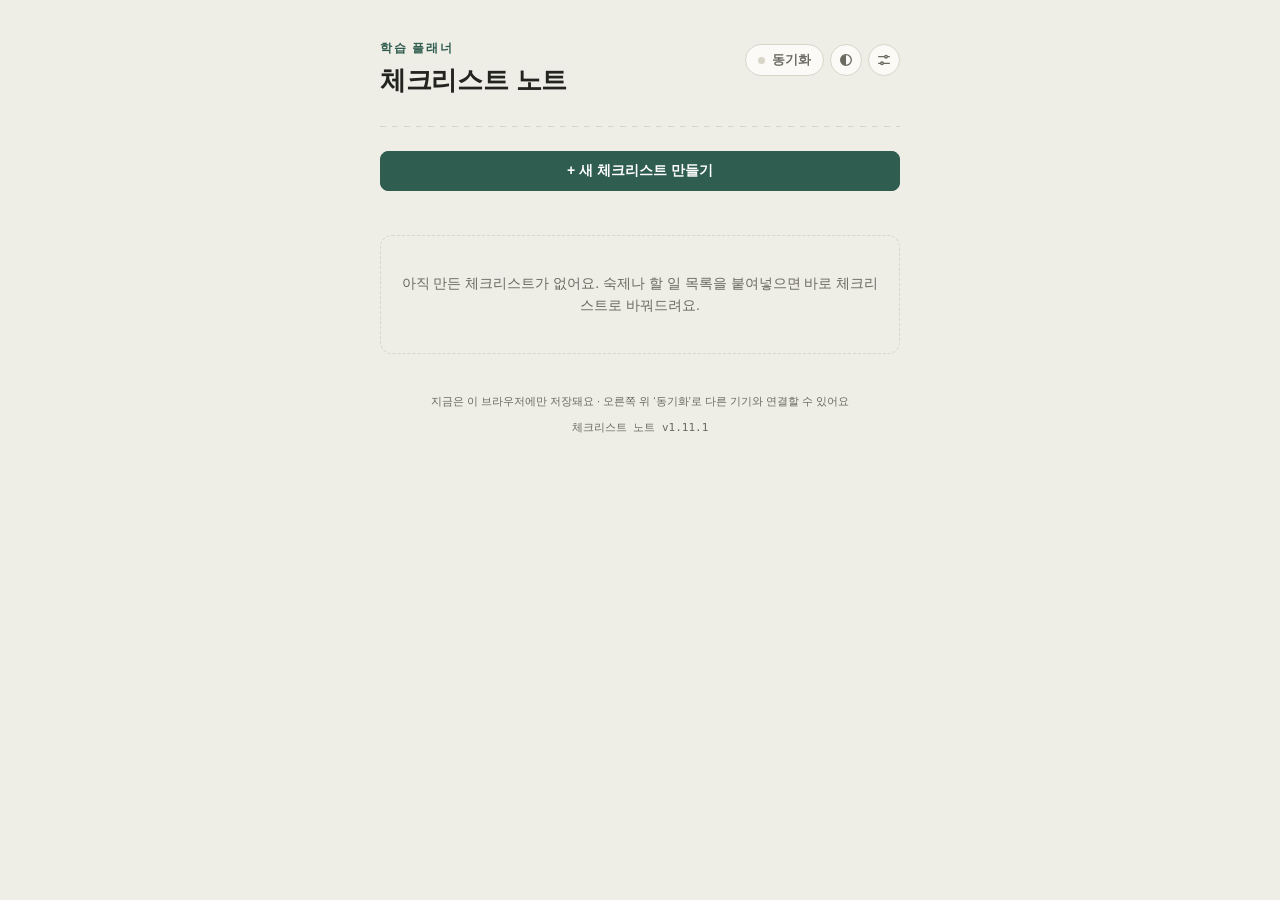
==== commit 501da70d: "Release 1.11.1: live mode shows its connection, reports over two channels, version visible The page " ====
--- a/index.html
+++ b/index.html
@@ -5,7 +5,7 @@
 <meta name="viewport" content="width=device-width, initial-scale=1">
 <title>체크리스트 노트</title>
 <script src="js/boot.js?v=36c66ea3"></script>
-<link rel="stylesheet" href="css/style.css?v=710e385e">
+<link rel="stylesheet" href="css/style.css?v=8ce37ee7">
 </head>
 <body>
 <div class="page">
@@ -52,6 +52,16 @@
   <!-- INPUT VIEW -->
   <section id="view-input" hidden>
     <button class="back-link" id="btn-cancel-new">&larr; 목록으로</button>
+    <div class="live-bar" id="live-bar" hidden role="status">
+      <div class="live-head"><span class="live-dot" aria-hidden="true"></span><strong id="live-title"></strong></div>
+      <p class="live-status" id="live-status"></p>
+      <p class="live-link" id="live-link" aria-live="polite"></p>
+      <div class="live-actions">
+        <button type="button" class="btn btn-small" id="live-pick" title="글 덩어리를 클릭해서 골라요">클릭해서 고르기</button>
+        <button type="button" class="btn btn-small" id="live-region" title="글이 이미지일 때: 화면의 영역을 사진처럼 읽어요">영역 글자 읽기</button>
+        <button type="button" class="btn btn-small" id="live-stop">멈추기</button>
+      </div>
+    </div>
     <div class="input-block">
       <label class="field-label" for="title-input">제목</label>
       <input type="text" id="title-input" placeholder="예: 8/8 영어 숙제">
@@ -109,6 +119,7 @@
   </section>
 
   <p class="footer-note" id="footer-note"></p>
+  <p class="version-note num" id="version-note"></p>
 </div>
 
 <dialog class="dialog" id="settings-dialog" aria-labelledby="settings-title">
@@ -232,7 +243,7 @@
 <div class="toast" id="toast" role="status" aria-live="polite" hidden></div>
 
 <script src="js/config.js?v=7a0c2fef"></script>
-<script src="js/version.js?v=5cfb2771"></script>
+<script src="js/version.js?v=2ff3a61b"></script>
 <script src="js/util.js?v=636b9a37"></script>
 <script src="js/parser.js?v=a111a394"></script>
 <script src="js/markers.js?v=a9713288"></script>
@@ -244,17 +255,18 @@
 <script src="js/dragsort.js?v=265a18cf"></script>
 <script src="js/view-list.js?v=ef3973a3"></script>
 <script src="js/view-detail.js?v=2e94fd7f"></script>
-<script src="js/view-input.js?v=64a6a858"></script>
+<script src="js/view-input.js?v=c9ba762e"></script>
 <script src="vendor/tesseract/tesseract.min.js?v=99bac222"></script>
 <script src="js/ocr-text.js?v=15b0b650"></script>
 <script src="js/photo.js?v=a1e44c8b"></script>
 <script src="js/template-fill.js?v=8aefc90a"></script>
 <script src="js/page-text.js?v=63a82f47"></script>
-<script src="js/page-extract.js?v=7532f79f"></script>
-<script src="js/page-import.js?v=be3d1be9"></script>
-<script src="js/new-flow.js?v=abecea11"></script>
+<script src="js/page-extract.js?v=9860b301"></script>
+<script src="js/page-import.js?v=c493ae4f"></script>
+<script src="js/new-flow.js?v=a928c4c2"></script>
+<script src="js/live.js?v=10a3862b"></script>
 <script src="js/templates.js?v=20de53d5"></script>
 <script src="js/account.js?v=31522bca"></script>
-<script src="js/app.js?v=7e0bf111"></script>
+<script src="js/app.js?v=69fe121c"></script>
 </body>
 </html>
--- a/css/style.css
+++ b/css/style.css
@@ -586,3 +586,15 @@
 html.is-panel body { width: auto; min-height: 100vh; }
 html.is-panel .page { max-width: none; }
 html.is-panel .chip { max-width: 150px; }
+
+/* ---------- live mode ---------- */
+.live-bar { margin: 0 0 14px; padding: 12px 14px; border: 1px solid var(--accent); border-radius: 12px; background: var(--accent-soft); }
+.live-head { display: flex; align-items: center; gap: 8px; font-size: 14px; }
+.live-dot { flex-shrink: 0; width: 9px; height: 9px; border-radius: 50%; background: var(--accent); animation: pulse 1.2s ease-in-out infinite; }
+.live-status { margin: 4px 0 10px; font-size: 12.5px; color: var(--ink-muted); }
+.live-actions { display: flex; flex-wrap: wrap; gap: 6px; }
+@media (prefers-reduced-motion: reduce) { .live-dot { animation: none; } }
+.live-link { margin: -4px 0 10px; font-size: 12px; line-height: 1.5; color: var(--ink-muted); }
+.live-link.is-ok { color: var(--accent); }
+.live-link.is-warn { color: var(--warn); font-weight: 600; }
+.version-note { margin: 4px 0 0; text-align: center; font-size: 11px; color: var(--ink-muted); }
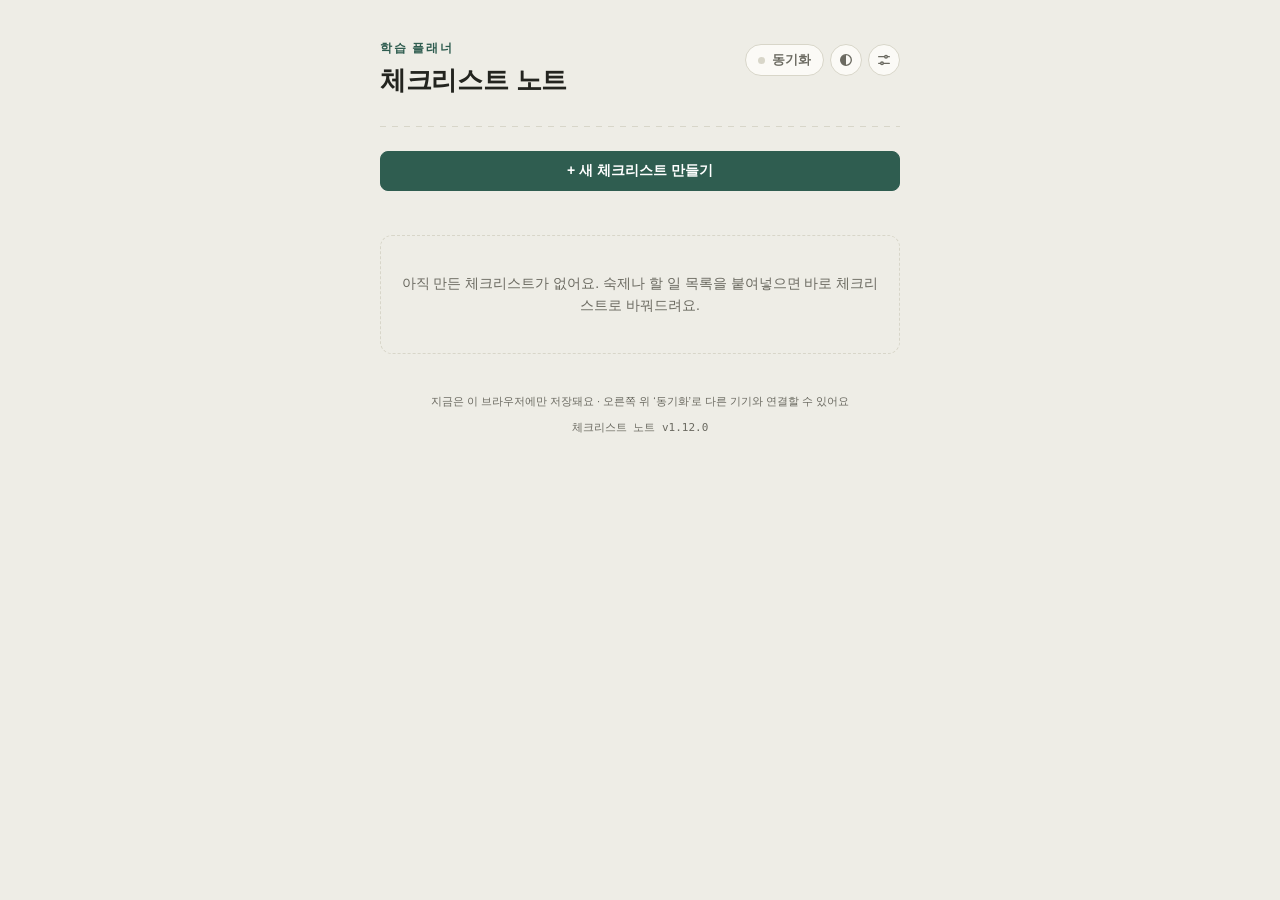
==== commit a855da0a: "Release 1.12.0: live selecting fills the next blank with each new selection Each new selection becom" ====
--- a/index.html
+++ b/index.html
@@ -5,7 +5,7 @@
 <meta name="viewport" content="width=device-width, initial-scale=1">
 <title>체크리스트 노트</title>
 <script src="js/boot.js?v=36c66ea3"></script>
-<link rel="stylesheet" href="css/style.css?v=8ce37ee7">
+<link rel="stylesheet" href="css/style.css?v=3b09e0e1">
 </head>
 <body>
 <div class="page">
@@ -55,10 +55,13 @@
     <div class="live-bar" id="live-bar" hidden role="status">
       <div class="live-head"><span class="live-dot" aria-hidden="true"></span><strong id="live-title"></strong></div>
       <p class="live-status" id="live-status"></p>
+      <p class="live-next" id="live-next"></p>
       <p class="live-link" id="live-link" aria-live="polite"></p>
       <div class="live-actions">
         <button type="button" class="btn btn-small" id="live-pick" title="글 덩어리를 클릭해서 골라요">클릭해서 고르기</button>
         <button type="button" class="btn btn-small" id="live-region" title="글이 이미지일 때: 화면의 영역을 사진처럼 읽어요">영역 글자 읽기</button>
+        <button type="button" class="btn btn-small" id="live-undo" title="방금 고른 항목을 지워요">마지막 취소</button>
+        <button type="button" class="btn btn-small" id="live-reset" title="고른 항목을 모두 지우고 처음부터 해요">처음부터</button>
         <button type="button" class="btn btn-small" id="live-stop">멈추기</button>
       </div>
     </div>
@@ -243,7 +246,7 @@
 <div class="toast" id="toast" role="status" aria-live="polite" hidden></div>
 
 <script src="js/config.js?v=7a0c2fef"></script>
-<script src="js/version.js?v=2ff3a61b"></script>
+<script src="js/version.js?v=dbe7876f"></script>
 <script src="js/util.js?v=636b9a37"></script>
 <script src="js/parser.js?v=a111a394"></script>
 <script src="js/markers.js?v=a9713288"></script>
@@ -259,12 +262,12 @@
 <script src="vendor/tesseract/tesseract.min.js?v=99bac222"></script>
 <script src="js/ocr-text.js?v=15b0b650"></script>
 <script src="js/photo.js?v=a1e44c8b"></script>
-<script src="js/template-fill.js?v=8aefc90a"></script>
-<script src="js/page-text.js?v=63a82f47"></script>
+<script src="js/template-fill.js?v=be1182f0"></script>
+<script src="js/page-text.js?v=7fc4a57a"></script>
 <script src="js/page-extract.js?v=9860b301"></script>
 <script src="js/page-import.js?v=c493ae4f"></script>
 <script src="js/new-flow.js?v=a928c4c2"></script>
-<script src="js/live.js?v=10a3862b"></script>
+<script src="js/live.js?v=c9194ad2"></script>
 <script src="js/templates.js?v=20de53d5"></script>
 <script src="js/account.js?v=31522bca"></script>
 <script src="js/app.js?v=69fe121c"></script>
--- a/css/style.css
+++ b/css/style.css
@@ -598,3 +598,4 @@
 .live-link.is-ok { color: var(--accent); }
 .live-link.is-warn { color: var(--warn); font-weight: 600; }
 .version-note { margin: 4px 0 0; text-align: center; font-size: 11px; color: var(--ink-muted); }
+.live-next { margin: -2px 0 8px; font-size: 13px; font-weight: 600; line-height: 1.5; }
